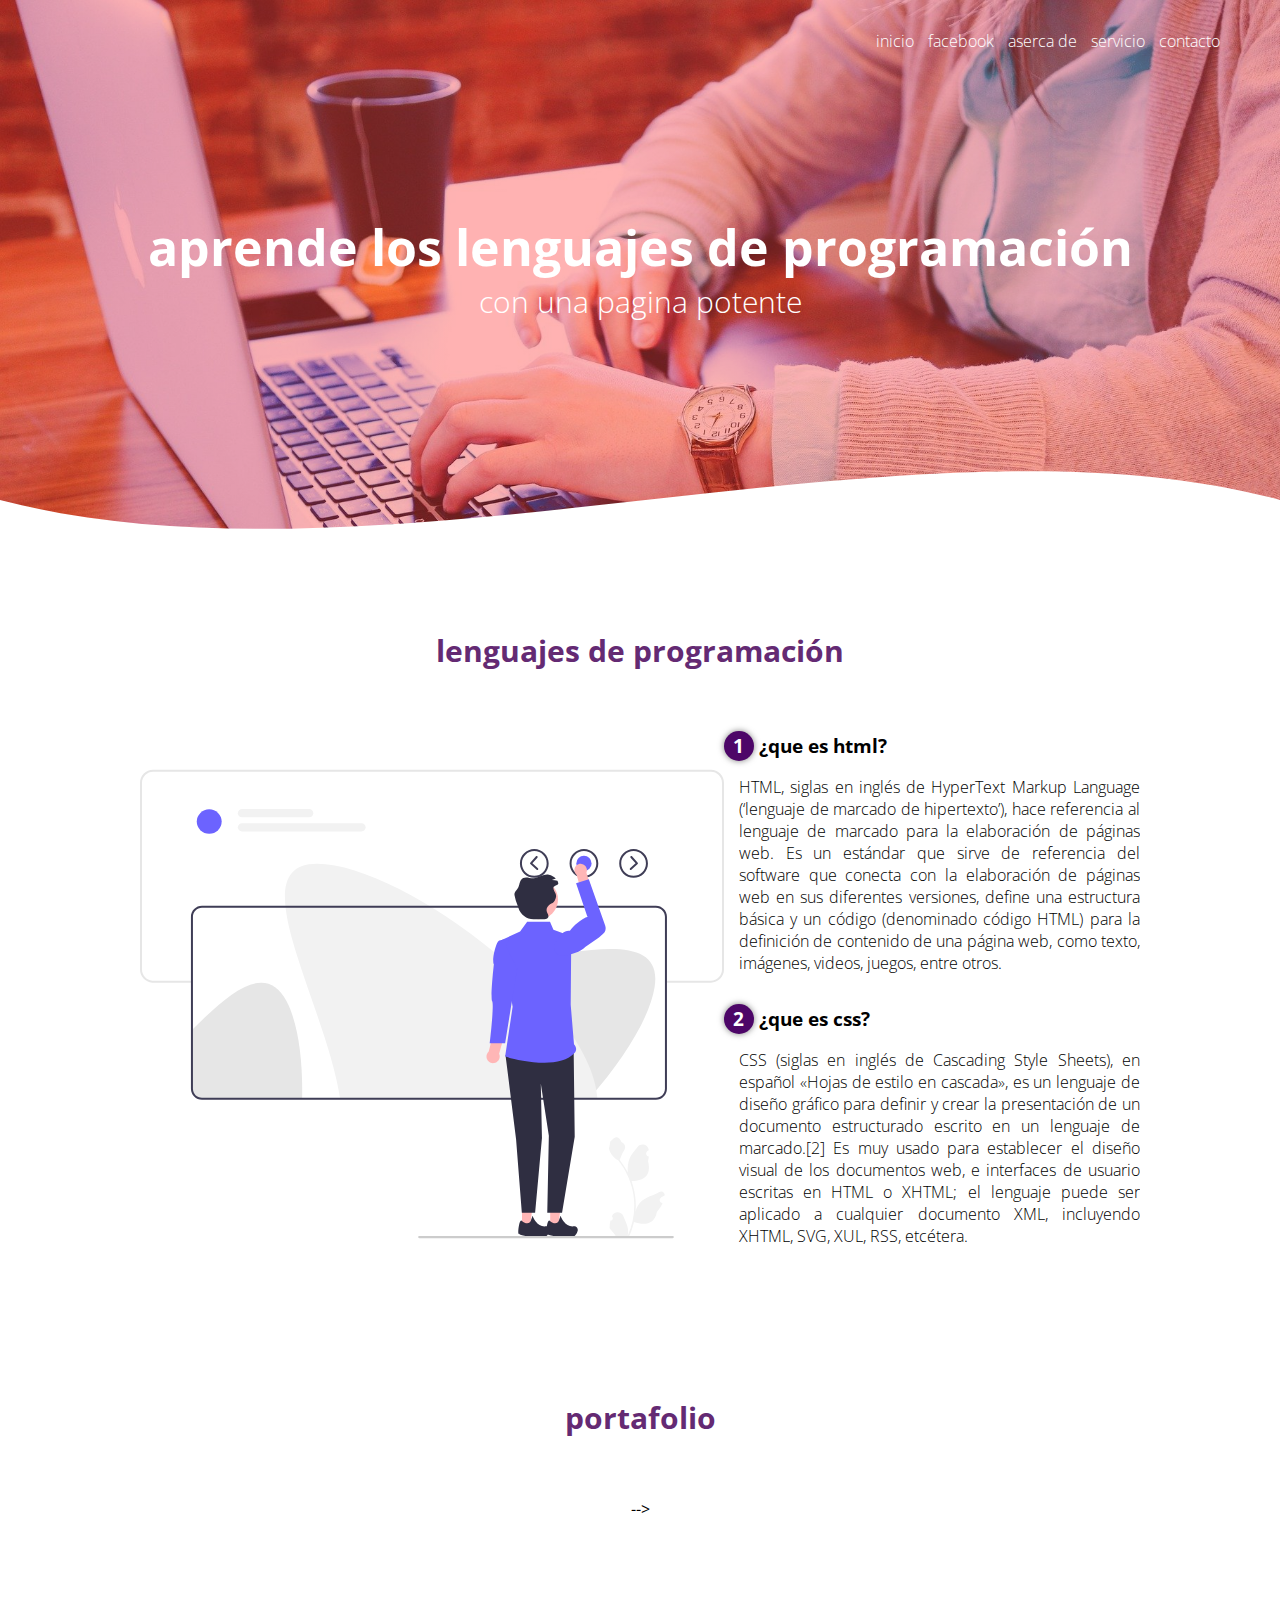
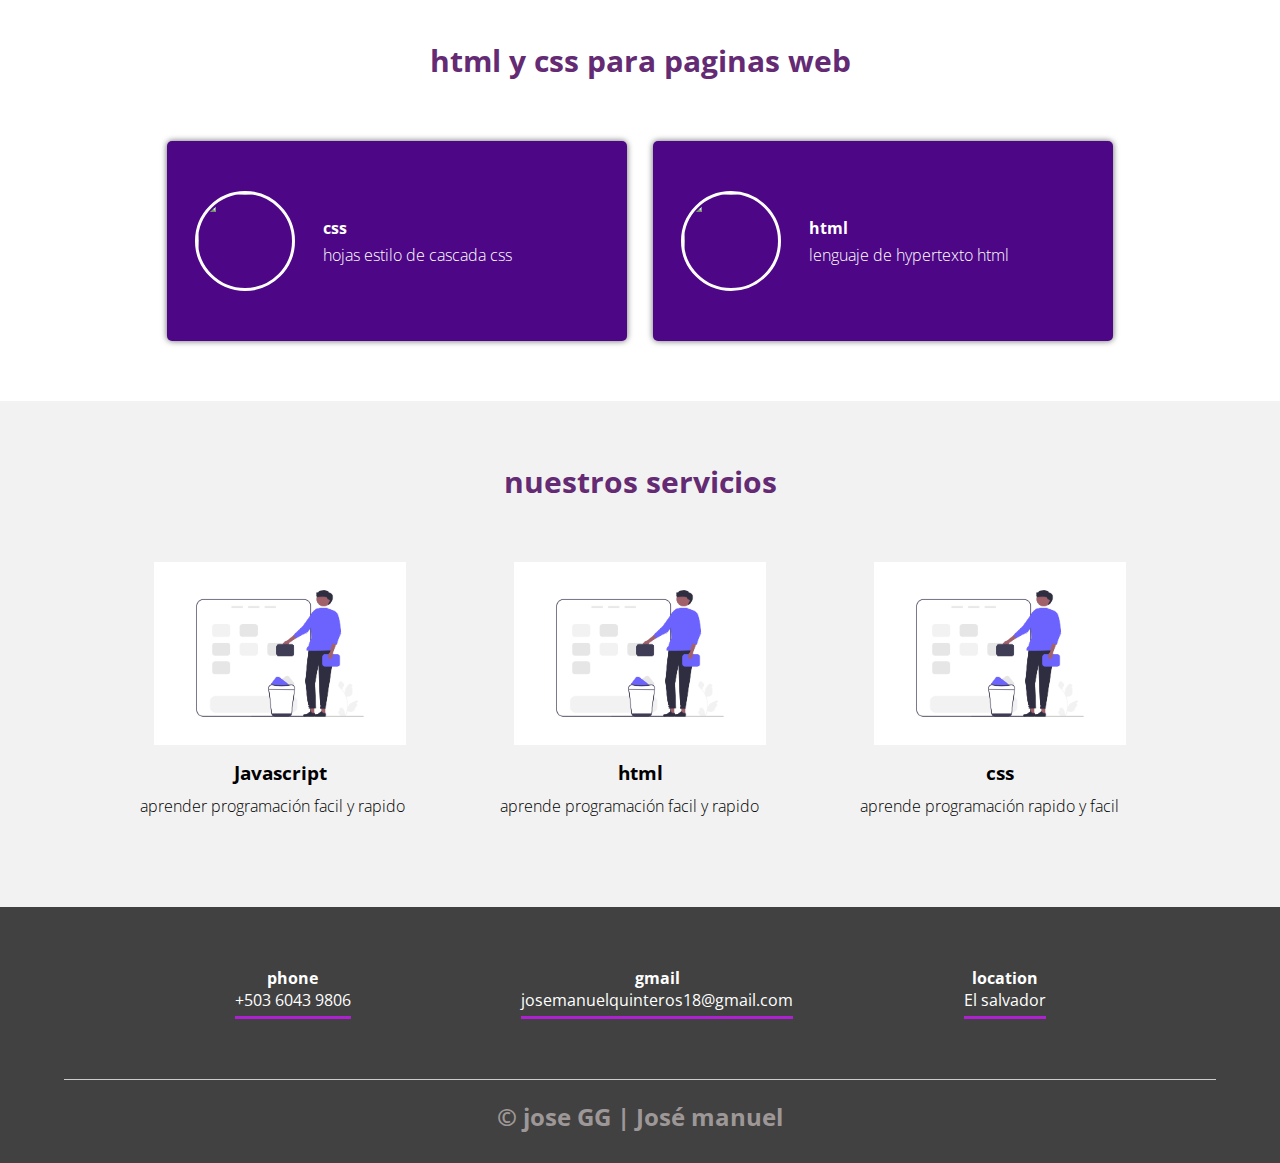
==== index.html @ 1b523e81 "Add files via upload" ====
<!DOCTYPE html>
<html>

<head>
 <meta charset="UTF-8">
 <meta name="viewport" content="width=device-width, initial-scale=1">
 <title>esta es mi página</title>
 <link rel="preconnect" href="https://fonts.googleapis.com">
<link rel="preconnect" href="https://fonts.gstatic.com" crossorigin>
<link href="https://fonts.googleapis.com/css2?family=Open+Sans:wght@300&display=swap" rel="stylesheet">
 <link rel="stylesheet" href="estilo.css">
 <link rel="shortcut icon" href="jose.png" type="image/x-icon" />
</head>

<body>
<header>
 <nav>
  <a href="##">inicio</a>
  <a href="https://www.facebook.com/jose.manuelquinteros.3557">facebook</a>
    <a href="#">aserca de</a>
      <a href="#">servicio</a>
        <a href="#">contacto</a>
 </nav>
 <section class="texto-header">
  <h1>aprende los lenguajes de programación </h1>
  <h2>con una pagina potente</h2>
 </section>
 <div class="have" style="height: 150px; overflow: hidden;" ><svg viewBox="0 0 500 150" preserveAspectRatio="none" style="height: 100%; width: 100%;"><path d="M-0.00,49.99 C150.00,149.99 356.24,-49.99 500.01,49.99 L500.01,149.99 L-0.00,149.99 Z" style="stroke: none; fill: #fff;"></path></svg></div>
</header>
<main>
 <section class="contenedor sobre-nosotros">
  <h2 class="titulo">lenguajes de programación</h2>
  <div class="contenedor-sobre-nosotros">
   <img src="ilustracion.svg" alt="" class="imagen-about-us">
   <div class="contenido-textos">
     <h3><span>1</span>¿que es html?</h3>
    <p> HTML, siglas en inglés de HyperText Markup Language (‘lenguaje de marcado de hipertexto’), hace referencia al lenguaje de marcado para la elaboración de páginas web. Es un estándar que sirve de referencia del software que conecta con la elaboración de páginas web en sus diferentes versiones, define una estructura básica y un código (denominado código HTML) para la definición de contenido de una página web, como texto, imágenes, videos, juegos, entre otros.</p>
    <h3><span>2</span>¿que es css?</h3>
    <p>CSS (siglas en inglés de Cascading Style Sheets), en español «Hojas de estilo en cascada», es un lenguaje de diseño gráfico para definir y crear la presentación de un documento estructurado escrito en un lenguaje de marcado.[2]​ Es muy usado para establecer el diseño visual de los documentos web, e interfaces de usuario escritas en HTML o XHTML; el lenguaje puede ser aplicado a cualquier documento XML, incluyendo XHTML, SVG, XUL, RSS, etcétera. </p>
   </div>
  </div>
 </section>
 <!-<section class="portafolio">
   <div class="contenedor">
     <h2 class="titulo">portafolio</h2>
     <div class="galeria-port"> -->

       <!--<div class="imagen-port">
         <img src="tp.jpg" alt="" />
         <div class="hover-galeria">
           <img src="icono1.png" alt="" />
           <p>nuestro trabajo</p>
         </div>
       </div>
     
       <div class="imagen-port">
         <img src="tp.jpg" alt="" />
         <div class="hover-galeria">
           <img src="icono1.png" alt="" />
           <p>nuestro trabajo</p>
         </div>
       </div>
       
       <div class="imagen-port">
         <img src="tp.jpg" alt="" />
         <div class="hover-galeria">
           <img src="icono1.png" alt="" />
           <p>nuestro trabajo</p>
         </div>
       </div>
      
       <div class="imagen-port">
         <img src="tp.jpg" alt="" />
         <div class="hover-galeria">
           <img src="icono1.png" alt="" />
           <p>nuestro trabajo</p>
         </div>
       </div>
      
       <div class="imagen-port">
         <img src="tp.jpg" alt="" />
         <div class="hover-galeria">
           <img src="icono1.png" alt="" />
           <p>nuestro trabajo</p>
         </div>
       </div>


      
       <div class="imagen-port">
         <img src="tp.jpg" alt="" />
         <div class="hover-galeria">
           <img src="icono1.png" alt="" />
           <p>nuestro trabajo</p>
         </div>
       </div>
      
       <div class="imagen-port">
         <img src="tp.jpg" alt="" />
         <div class="hover-galeria">
           <img src="icono1.png" alt="" />
           <p>nuestro trabajo</p>
         </div>
       </div>
      
       <div>
         <div class="imagen-port">
           <img src="tp.jpg" alt="" />
           <div class="hover-galeria">
             <img src="icono1.png" alt="" />
             <p>nuestro trabajo</p>
           </div>
         </div>
       </div> -->


       </div>
     </div>
   </div>
    </section>
    <section class="clientes contenedor">
      <h2 class="titulo">html y css para paginas web</h2>
      <div class="cards">
        <div class="card">
          <img src="css.png" alt="" />
          <div class="contenido-texto-cards">
            <h4>css</h4>
            <p>hojas estilo de cascada css</p>
          </div>
        </div>
        <div class="card">
          <img src="html.jpg" alt="" />
          <div class="contenido-texto-cards">
            <h4>html</h4>
            <p>lenguaje de hypertexto html</p>
          </div>
        </div>
      </div>
    </section>
    <section class="about-services">
      <div class="contenedor">
        <h2 class="titulo">nuestros servicios</h2>
        <div class="servicios-cont">
          <div class="servicios-ind">
            <img src="ilus.png" alt="" />
            <h3>Javascript</h3>
            <p>aprender programación facil y rapido</p>
          </div>
          <div class="servicios-ind">
            <img src="ilus.png" alt="" />
            <h3>html</h3>
            <p>aprende programación facil y rapido</p>
          </div>
          <div class="servicios-ind">
            <img src="ilus.png" alt="" />
            <h3>css</h3>
            <p>aprende programación rapido y facil</p>
          </div>
        </div>
      </div>
    </section>
</main>
<footer>
<div class="contenedor-footer">
  <div class="contenedor-foo">
    <h4>phone</h4>
    <p>+503 6043 9806</p>
  </div>
  <div class="contenedor-foo">
    <h4>gmail</h4>
    <p>josemanuelquinteros18@gmail.com</p>
  </div>
  <div class="contenedor-foo">
    <h4>location</h4>
    <p>El salvador</p>
  </div>
</div>
<h2 class="titulo-final">&copy; jose GG | José manuel</h2>
</footer>
</body>

</html>
---- estilo.css ----
*{
  margin: 0;
  padding: 0;
  box-sizing: border-box;
}
body{
  font-family: 'open sans';
}
.contenedor{
  padding: 60px 0;
  width: 90%;
  max-width: 1000px;
  margin: auto;
  overflow: hidden;
}
.titulo{
  color: #642a73;
  font-size: 30px;
  text-align: center;
  margin-bottom: 60px;
}
/* header */
header{
  width: 100%;
  height: 600px;
  background-size: cover;
  background-attachment: fixed;
  position: relative;
  background-image: linear-gradient(
      rgba(255, 0, 0, 0.3), 
      rgba(255, 0, 0, 0.3)
    ),
    url("por.jpg");
}
nav{
  text-align: right;
  padding: 30px 50px 0 0;
}
nav > a{
  color: #fff;
  font-weight: 300;
  text-decoration: none;
  margin-right: 10px;
  
}
nav > a:hover{
  text-decoration: underline;
}
header .texto-header{
  display: Flex;
  height: 430px;
  width: 100%;
  flex-direction: column;
  align-items: center;
  justify-content: center;
  text-align: center;
}
.texto-header h1{
  font-size: 50px;
  color: #fff;
}
.texto-header h2{
  font-size: 30px;
  font-weight: 300;
  color: #fff;
}
.have{
  position: absolute;
  bottom: 0;
  width: 100%;
}
/*about us*/
main .sobre-nosotros{
  padding: 30px 0 60px 0;
}
.contenedor-sobre-nosotros{
  display: flex;
  justify-content: space-evenly;
}



.sobre-nosotros .contenido-textos{
  width: 48%;
}
.contenido-textos h3{
  margin-bottom: 15px;
  
}
.contenido-textos h3 span{
  background: #4d0668;
  color: #fff;
  display: inline-block;
 width: 30px;
 border-radius: 50%;
 height: 30px;
 text-align: center;
 padding: 2px;
 margin-right: 5px;
 box-shadow: 0 0 6px 0 rgb(0, 0, 0, .5);
}
.contenido-textos > p{
 padding: 0px 0px 30px 15px;
  font-weight: 300;
  text-align: justify;
}
.portafolio{
  background: rgb(242,242,242);
}
.galeria-port{
  display: flex;
  justify-content: space-evenly;
  flex-wrap: wrap;
}
.imagen-port{
  width: 24%;
  margin-bottom: 10px;
 /* height: 180px;*/
  overflow: hidden;
  position: relative;
  cursor: pointer;
  box-shadow: 0 0 6px 0 rgb(0,0,0, .5);
}
.imagen-port > img{
  width: 100%;
  height: 100%;
  object-fit: cover;
  display: block;
} 
.hover-galeria{
  position: absolute;
  width: 100%;
  height: 100%;
  top: 0;
  transform: scale(0);
  background: hsla(273,91%,27%, 0.7);
  transition: transform .5s;
  display: flex;
  justify-content: center;
  align-items: center;
  flex-direction: column;
}
.hover-galeria img{
  width: 50px;
}
.hover-galeria p{
  color: #fff;
}
.imagen-port:hover .hover-galeria{
  transform: scale(1);
}
.cards{
  display: flex;
  justify-content: space-evenly;
}
 .cards .card{
   background: #4d0686;
   display: flex;
   width: 46%;
   height: 200px;
   align-items: center;
   justify-content: space-evenly;
   border-radius: 5px;
   box-shadow: 0 0 6px 0 rgba(0,0,0, 0.6);
 }
 .cards .card img{
   width: 100px;
   height: 100px;
   object-fit: cover;
  border: 3px solid #fff;
  border-radius: 50%;
  display: block;
 }
 .cards .card .contenido-texto-cards{
   width: 60%;
   color: #fff;
   
 }
 .cards .card .contenido-texto-cards p{
   font-weight: 300;
   padding-top: 5px;
   
 }
 .about-services{
   background: #f2f2f2;
   padding-bottom: 30px;
 }
 .servicios-cont{
   display: flex;
   justify-content: space-between;
   align-items: center;
   
 }
 .servicios-ind{
   width: 28%;
   text-align: center;
 }
 .servicios-ind img{
   width: 90%;
 }
 .servicios-ind h3{
   margin: 10px 0;
 }
 .servicios-ind p{
   font-weight: 300;
   text-align: justify;
 }
 footer{
   background: #414141;
   padding: 60px 0 30px 0;
   margin: auto;
   overflow: hidden;
 }
 .contenedor-footer{
   display: flex;
   width: 90%;
   justify-content: space-evenly;
   margin: auto;
   padding-bottom: 50px;
   border-bottom: 1px solid #ccc;
 }
 .contenedor-foo{
   text-align: center;
 }
 .contenedor-foo{
   color: #fff;
   border-bottom: 3px solid #af20d3;
   padding-bottom: 5px;
   margin-bottom: 10px;
 }
   .contenedor-foo p{
   color: #fff;
   }
   .titulo-final{
     text-align: center;
     font-size: 24px;
     margin: 20px 0 0 0;
     color: #9e9797;
   }
   @media screen and (max-width:900px){
     header{
       background-position: center;
     }
     .contenedor-sobre-nosotros{
       flex-direction: column;
       justify-content: center;
       align-items: center;
     }
     .sobre-nosotros .contenido-textos{

        width: 90%;

    }
    .imagen-about-us{
      width: 90%;
    }
    .imagen-port{
      width: 44%
    }
    .cards{
      flex-direction: column;
      justify-content: center;
      align-items: center;
    }
    .cards .card{
      width: 90%
    }
    .cards .card:first-child{
      margin-bottom: 30px;
    }
    .servicios-cont{
      justify-content: center;
      flex-direction: column;
    }
    .servicios-ind{
      width: 100%;
      text-align: center;
    }
    .servicios-ind:nth-child(1) .servicios-ind:nth-child(2){
      margin-bottom: 60px;
    }
    .servicios-ind img{
      width: 90%;
   }
   @media screen and (max-width:500px){
     .nav{
       text-align: center;
     }
   }
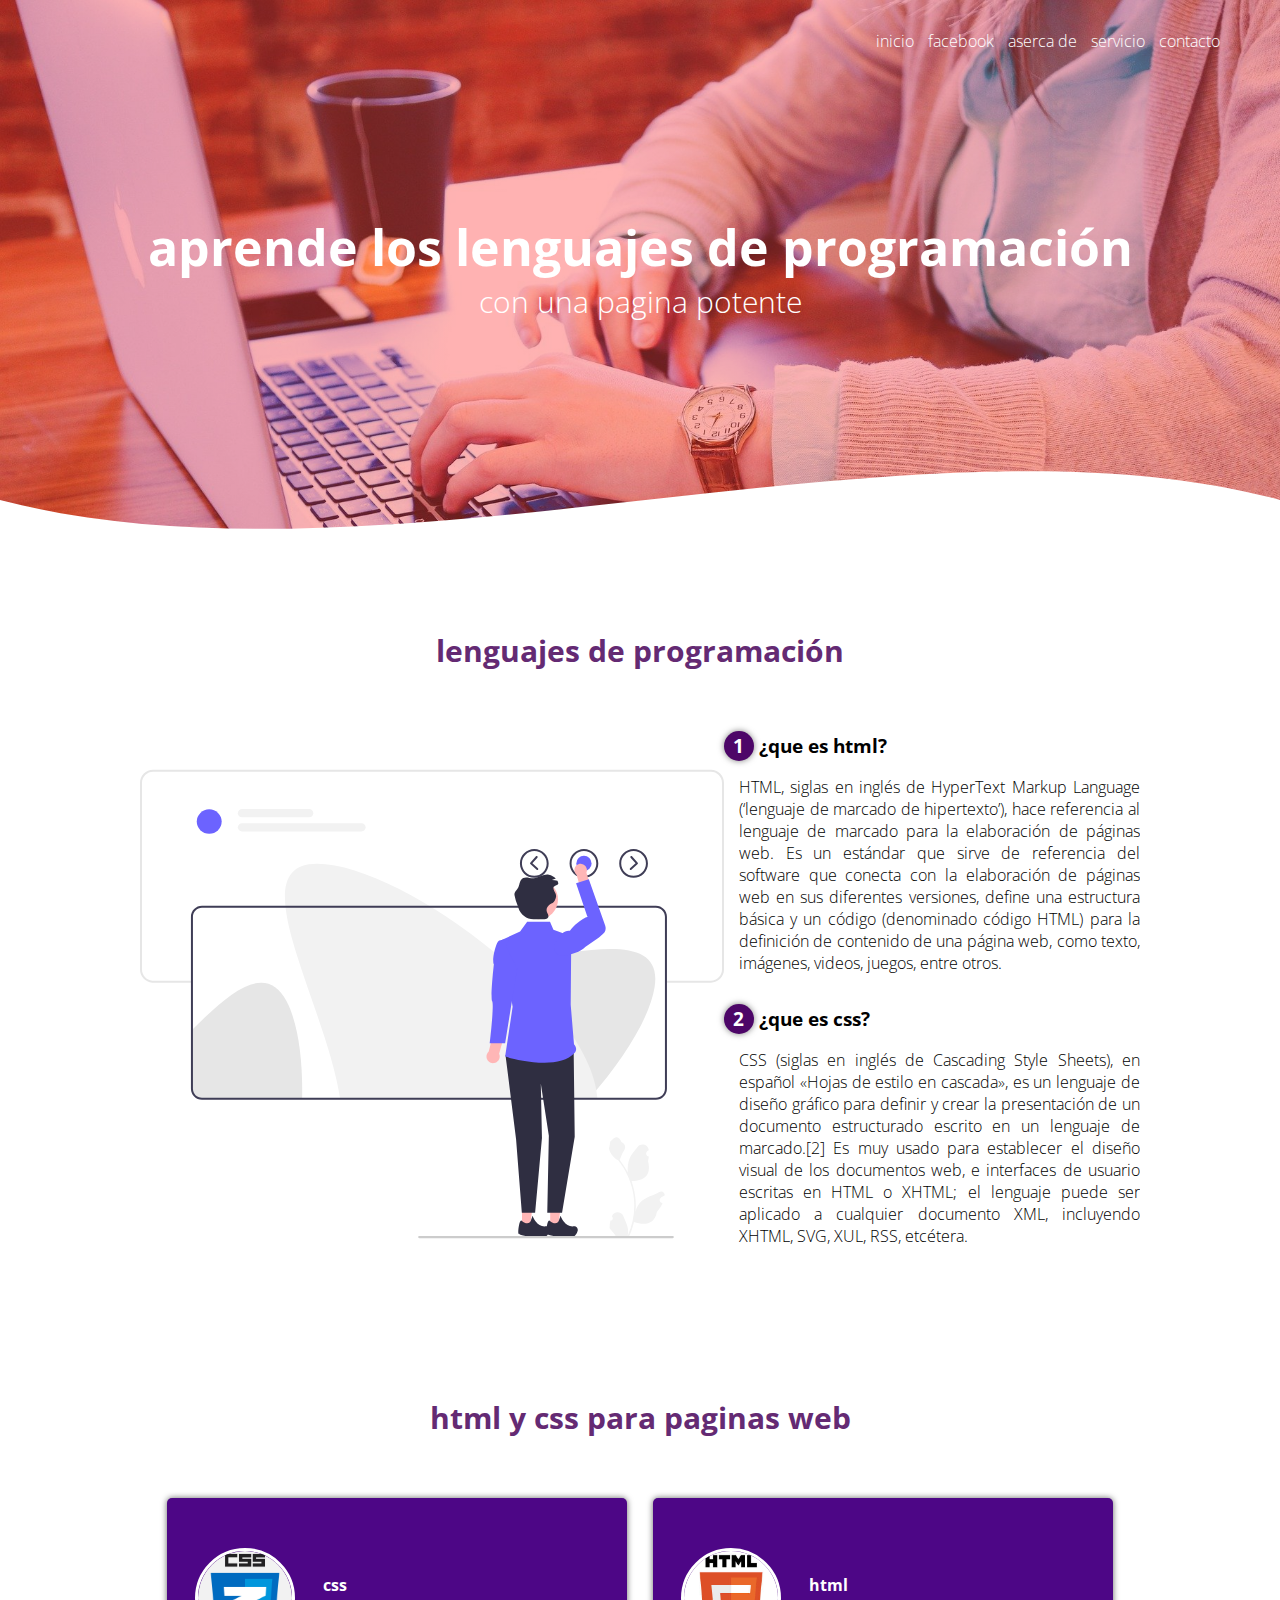
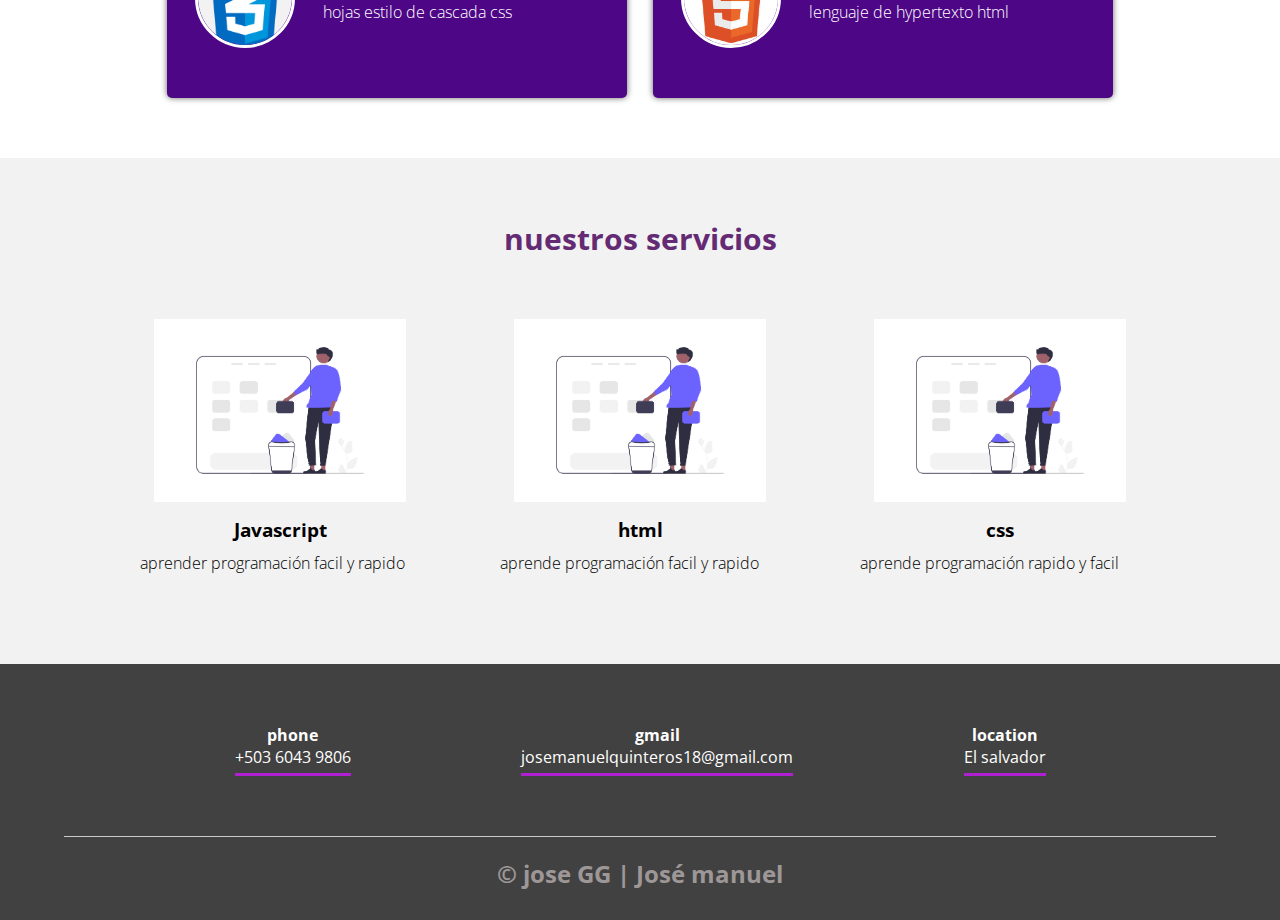
==== commit ac1fe78a: "Update index.html" ====
--- a/index.html
+++ b/index.html
@@ -40,7 +40,7 @@
    </div>
   </div>
  </section>
- <!-<section class="portafolio">
+ <!--<section class="portafolio">
    <div class="contenedor">
      <h2 class="titulo">portafolio</h2>
      <div class="galeria-port"> -->
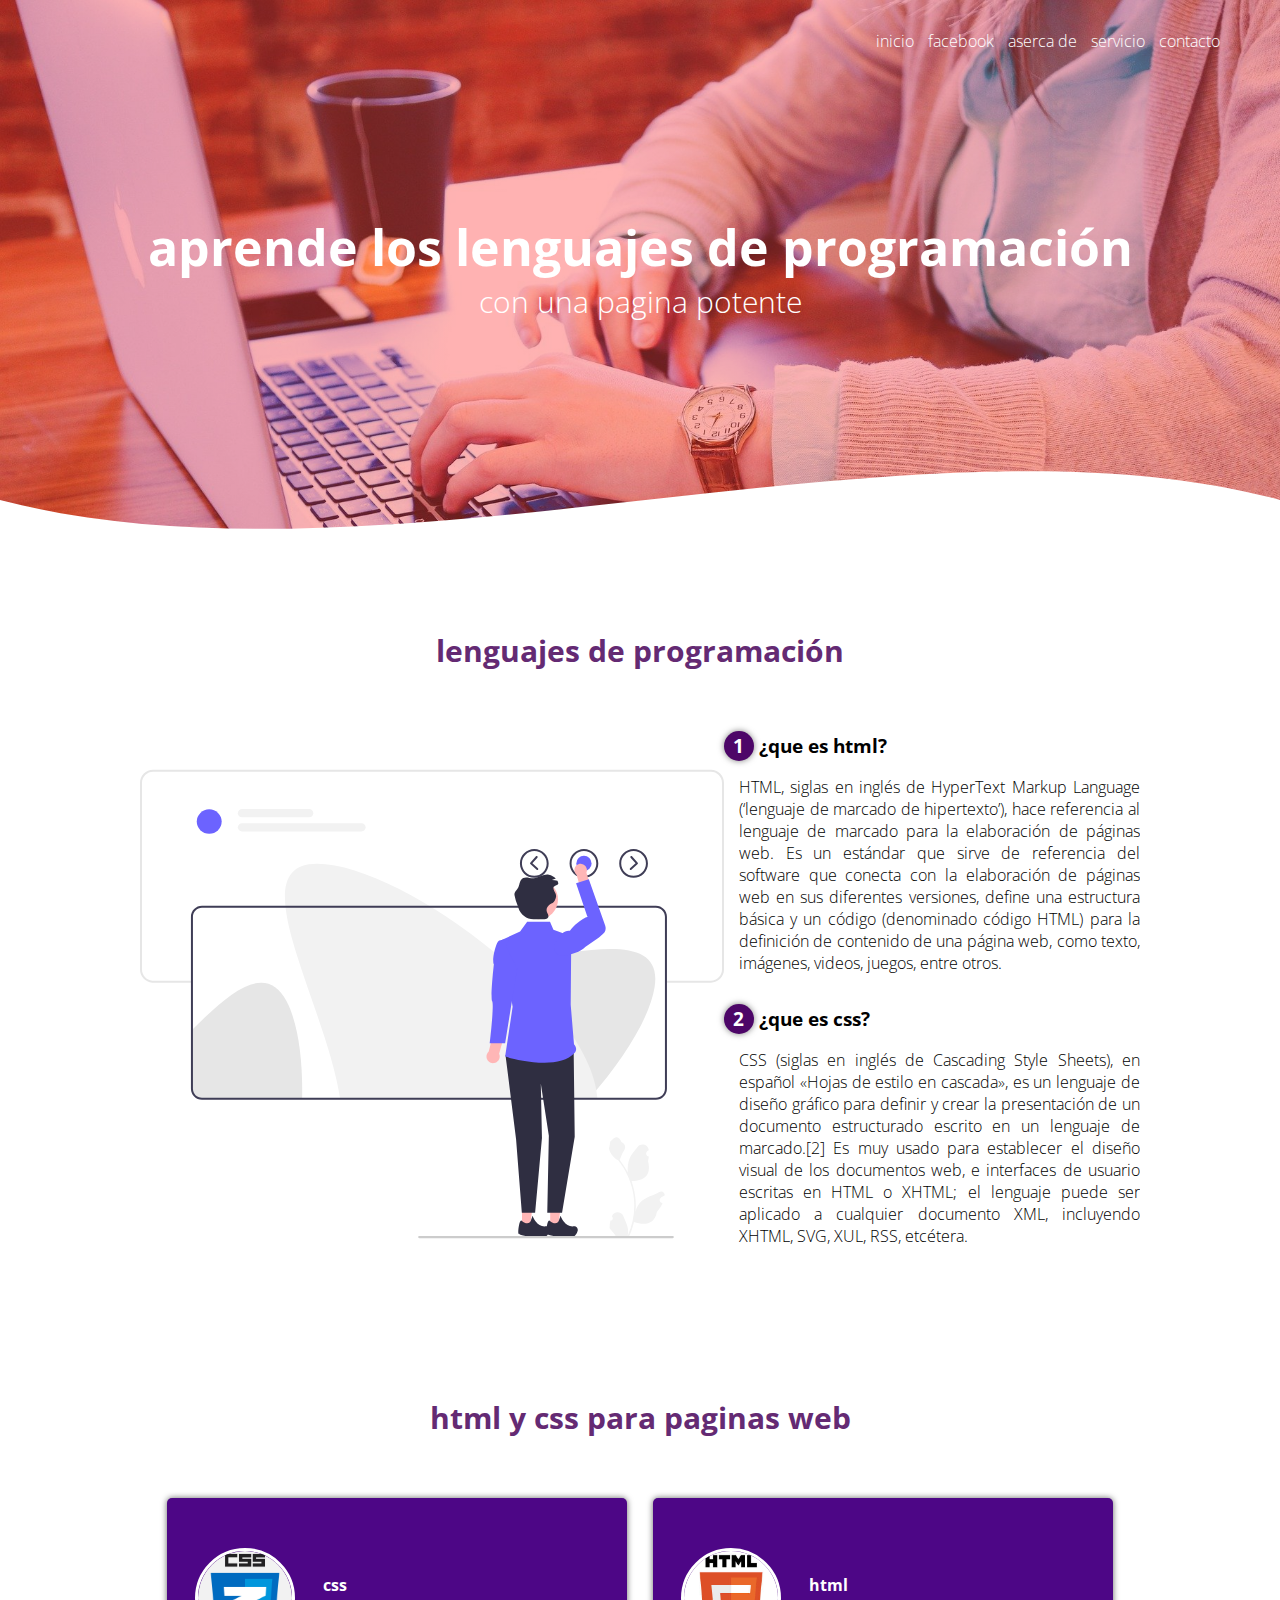
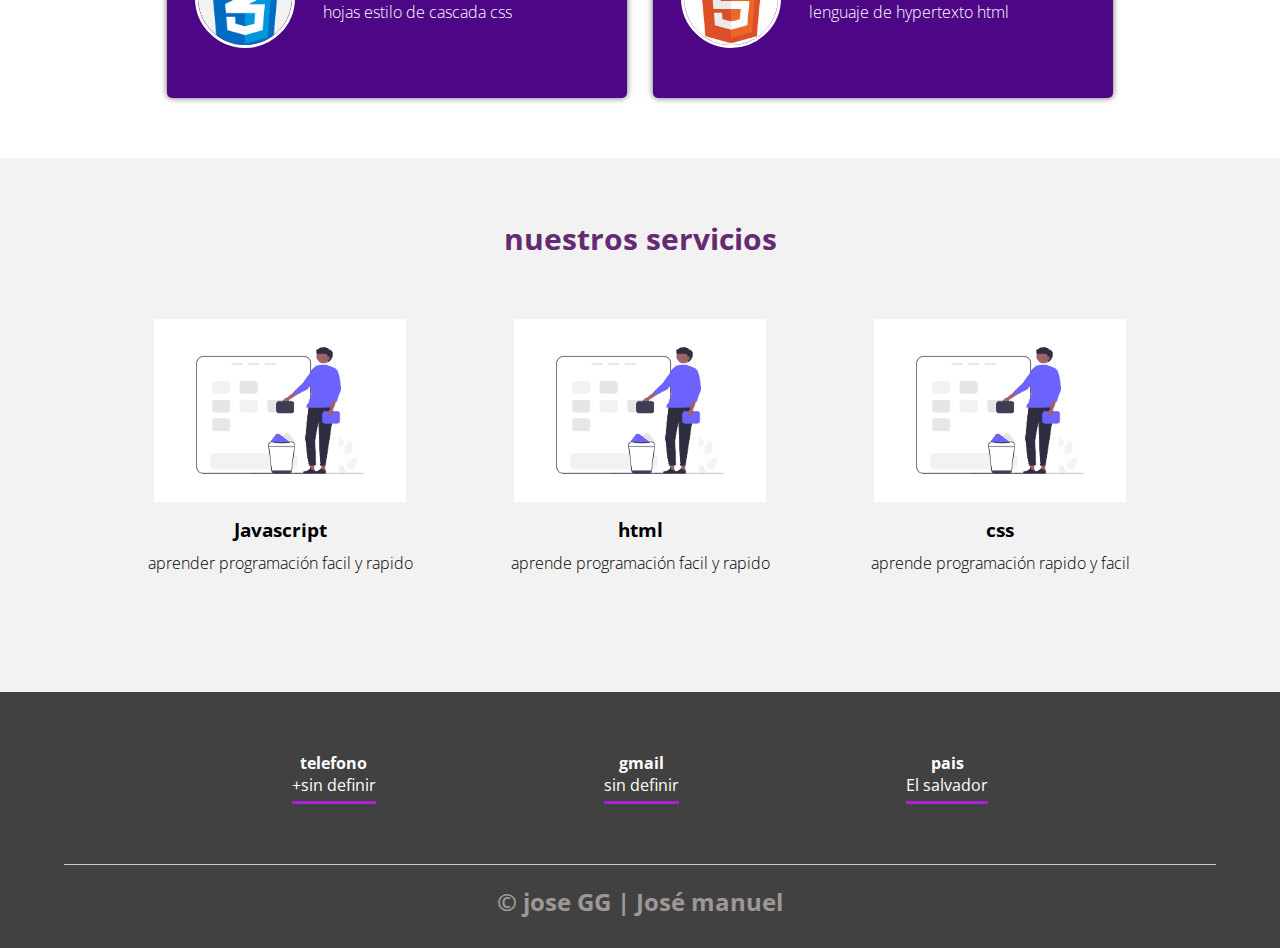
==== commit dc4ec1d6: "Update index.html" ====
--- a/index.html
+++ b/index.html
@@ -163,15 +163,15 @@
 <footer>
 <div class="contenedor-footer">
   <div class="contenedor-foo">
-    <h4>phone</h4>
-    <p>+503 6043 9806</p>
+    <h4>telefono</h4>
+    <p>+sin definir</p>
   </div>
   <div class="contenedor-foo">
     <h4>gmail</h4>
-    <p>josemanuelquinteros18@gmail.com</p>
+    <p>sin definir</p>
   </div>
   <div class="contenedor-foo">
-    <h4>location</h4>
+    <h4>pais</h4>
     <p>El salvador</p>
   </div>
 </div>
--- a/estilo.css
+++ b/estilo.css
@@ -203,7 +203,8 @@
  }
  .servicios-ind p{
    font-weight: 300;
-   text-align: justify;
+   text-align: center;
+   height: 50px;
  }
  footer{
    background: #414141;
@@ -286,4 +287,4 @@
      .nav{
        text-align: center;
      }
-   }+   }
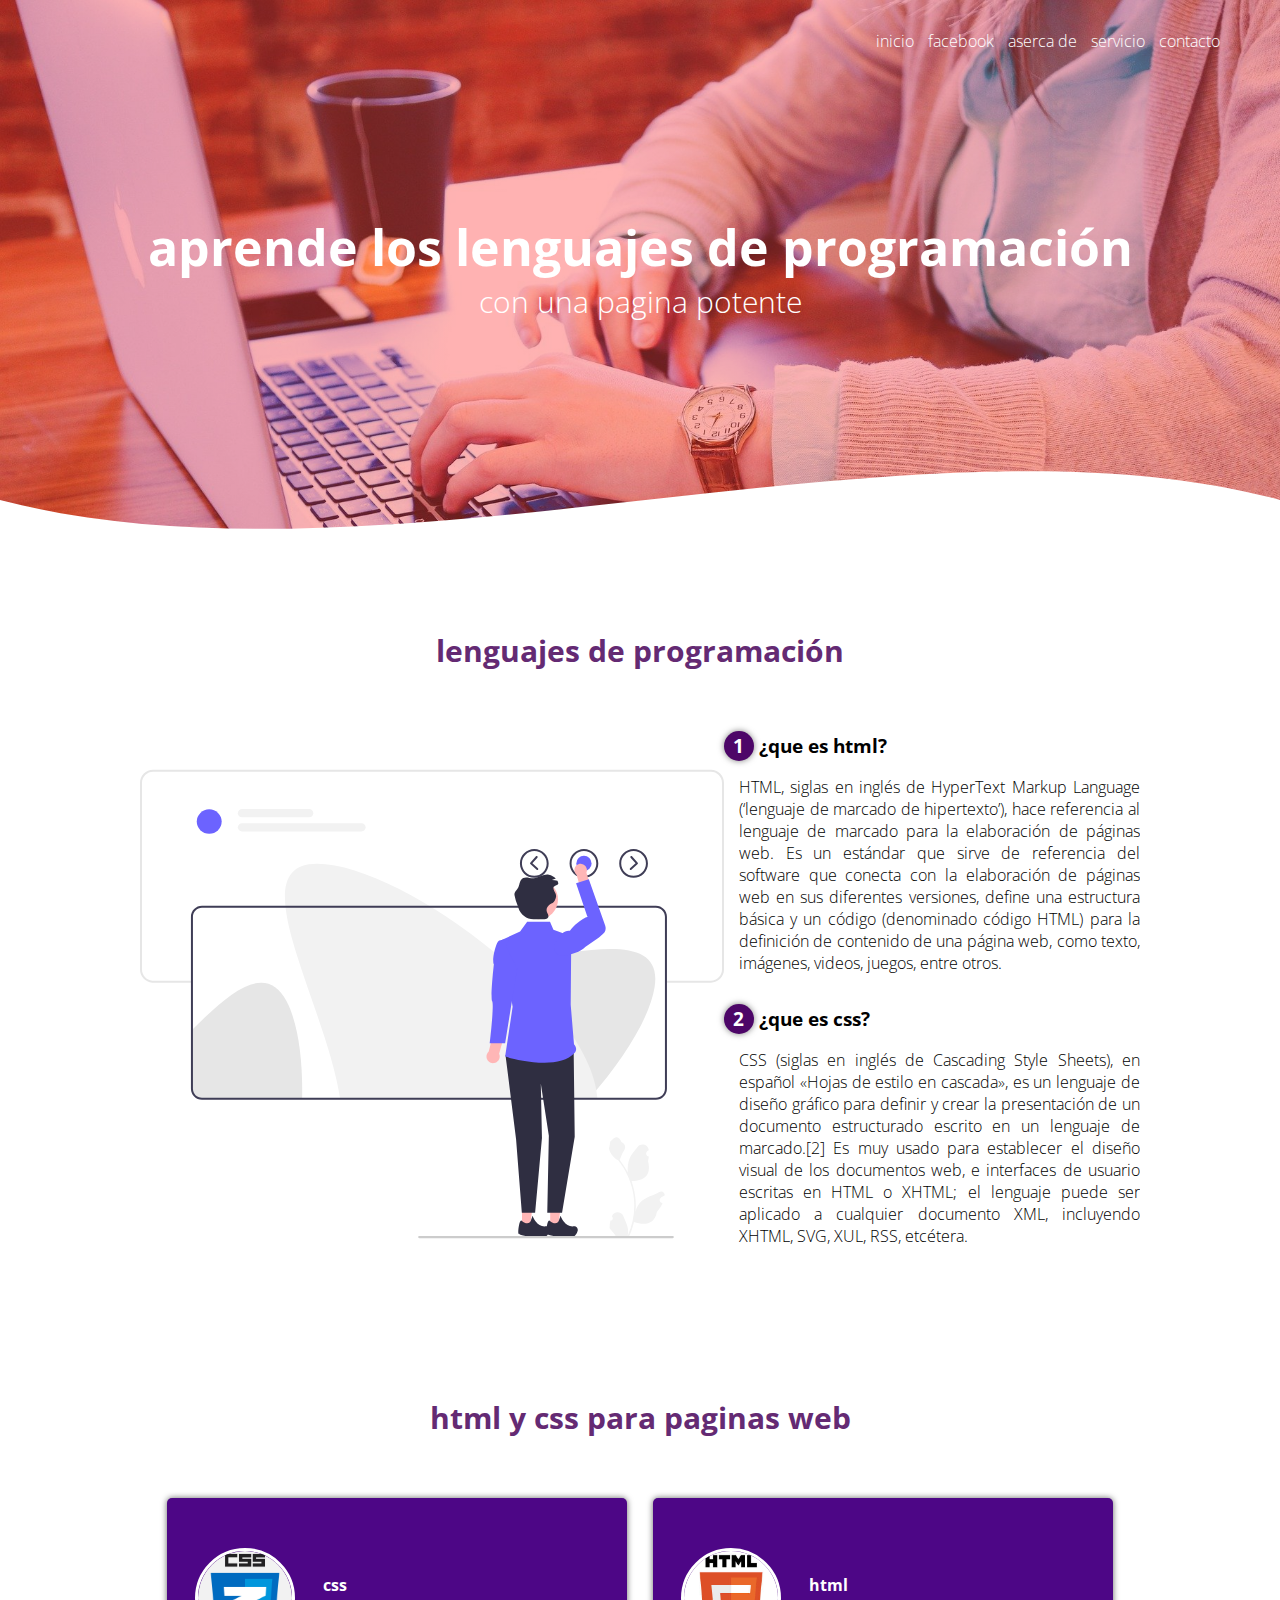
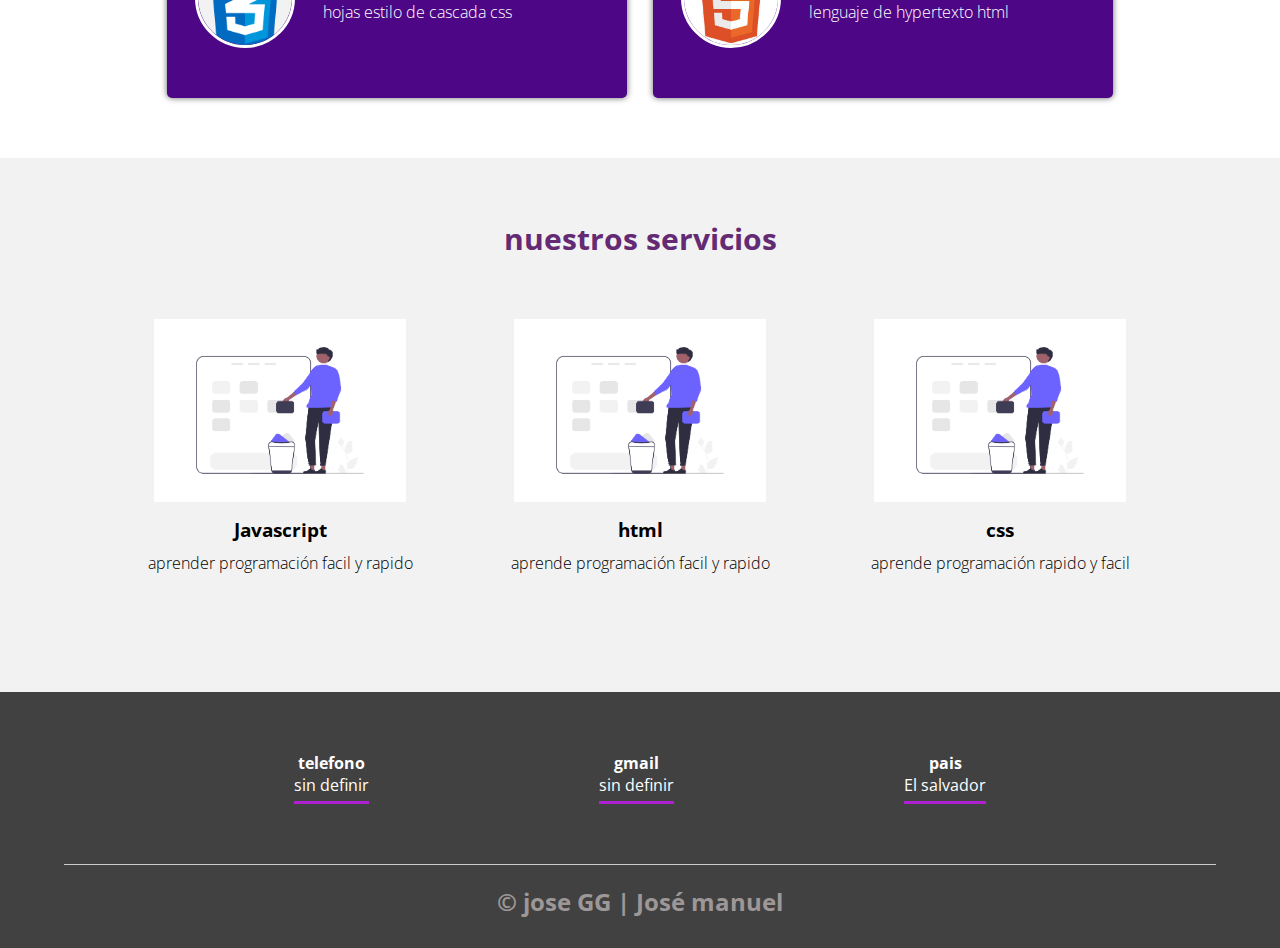
==== commit 46a1aed1: "Update index.html" ====
--- a/index.html
+++ b/index.html
@@ -164,7 +164,7 @@
 <div class="contenedor-footer">
   <div class="contenedor-foo">
     <h4>telefono</h4>
-    <p>+sin definir</p>
+    <p>sin definir</p>
   </div>
   <div class="contenedor-foo">
     <h4>gmail</h4>
